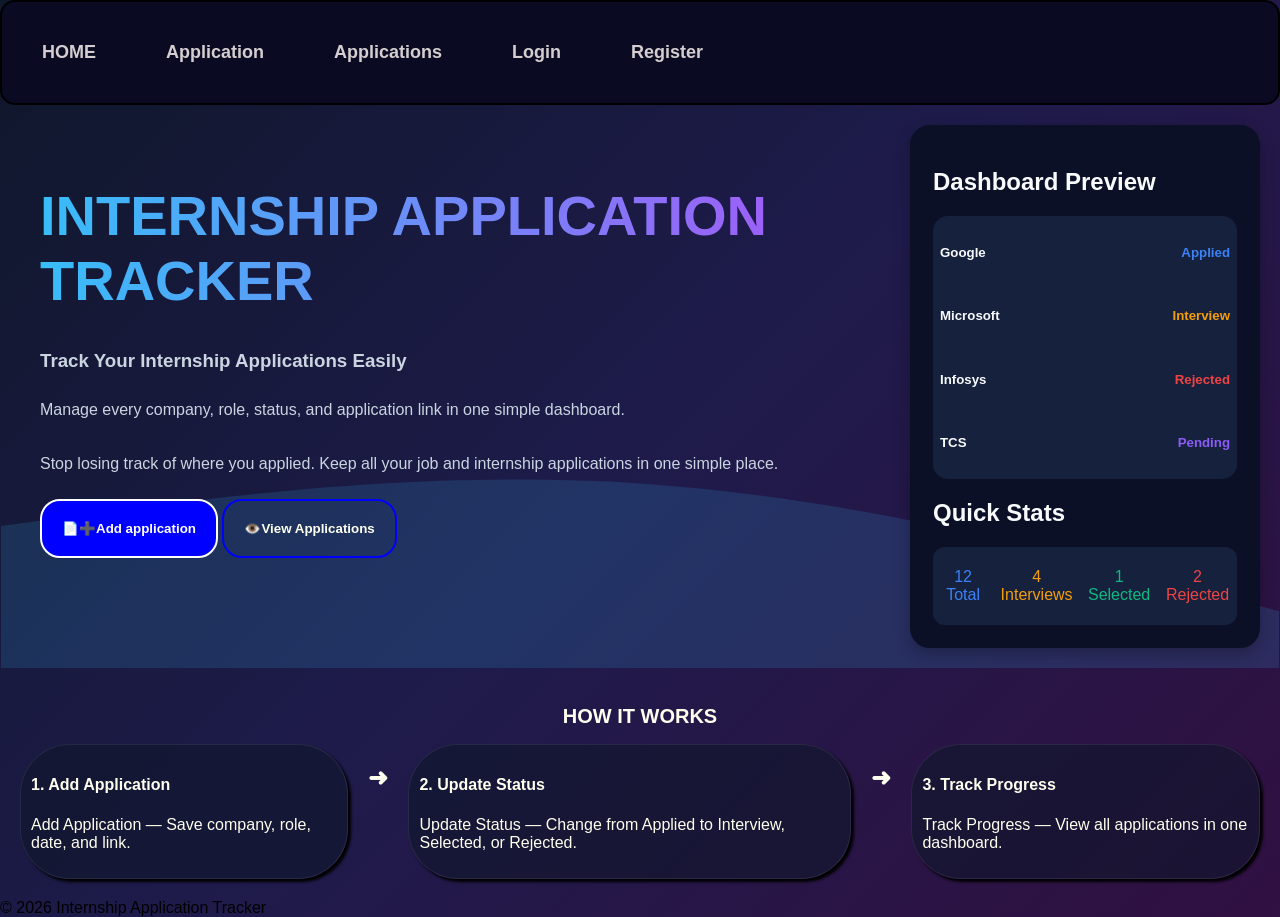
==== index.html @ a801eb3f "feat: add responsive design and new navigation links for login and registration" ====
<!DOCTYPE html>
<html lang="en">
<head>
    <meta charset="UTF-8">
    <meta name="viewport" content="width=device-width, initial-scale=1.0">
    <title>HOME PAGE</title>
    <link rel="stylesheet" href="CSS/style.css">
</head>
<body>
    <nav id="navbar">
        <ul>
            <li><a href="index.html">HOME</a></li>
            <li><a href="application.html">Application</a></li>
            <li><a href="applications.html">Applications</a></li>
            <li><a href="Login.html">Login</a></li>
            <li><a href="register.html">Register</a></li>
            
        </ul>
    </nav>
    <div id="main">
        <div id="mainText">
            <h1>INTERNSHIP APPLICATION TRACKER</h1>
            <h3>Track Your Internship Applications Easily</h3>
            <p>Manage every company, role, status, and application link in one simple dashboard.</p>
            <p>Stop losing track of where you applied. Keep all your job and internship applications in one simple place.</p>
            <a href="application.html"><button id="buttonone">📄➕Add application</button></a>
            <a href="applications.html"><button id="buttonTwo">👁️View Applications</button></a>
           

        </div>
        <div id="dashboardPreview">
            <h2>Dashboard Preview</h2>
            <div class="applicationrows">
                <div class="applicationrow"><h5>Google</h5><h5 style="color: #3B82F6;"> Applied</h5></div>
                <div class="applicationrow"><h5>Microsoft</h5><h5 style="color: #F59E0B;">Interview</h5></div>
                <div class="applicationrow"><h5>Infosys</h5><h5 style="color: #EF4444;">Rejected</h5></div>
                <div class="applicationrow"><h5>TCS</h5><h5 style="color: #8B5CF6;">Pending</h5></div>
            </div>
            <h2> Quick Stats</h2>
            <div id="statsRows">
                <p class="statBox" style="color: #3B82F6;">12 Total</p>
                <p class="statBox" style="color: #F59E0B;">4 Interviews</p>
                <p class="statBox" style="color: #10B981;">1 Selected</p>
                <p class="statBox" style="color: #EF4444;">2 Rejected</p>
            
            </div>
        </div>
    </div>
    <section id="workflow">
        <h2 id="cardhead">HOW IT WORKS</h2>
        <div class="steps">
            <div class="step">
                <h4>1. Add Application</h4>
                <p>Add Application — Save company, role, date, and link.</p>
                
            
            </div>
            <h1>➜</h1>
            <div class="step">
                <h4>2. Update Status</h4>
                <p>Update Status — Change from Applied to Interview, Selected, or Rejected.</p>
            
            </div>
            <h1>➜</h1>

            <div class="step">
                <h4>3. Track Progress</h4>
                <p>Track Progress — View all applications in one dashboard.</p>
            </div>
        
        </div>
        
    </section>

    <footer><div>© 2026 Internship Application Tracker</div></footer>
</body>
</html>
---- CSS/style.css ----
#application{
    font-family:Segoe UI, Arial, sans-serif;
    margin: 0px;
    padding: 0px;
    background-color:  lightgray;
    display: flex;
    justify-content: center;
    align-items: center;
    min-height: 100vh;
    background-image: url("../image/applicationFormImg.png") ;
    background-size: cover;
    background-position: center;
    background-repeat: no-repeat;
}
.container{
    padding: 30px;
    background-color: #ffffff;
    border-radius: 25px;
    box-shadow: 4px 4px 20px rgba(0, 0, 0, 0.15);
    box-sizing: border-box;}
.container h3{
    padding: 8px;
    font-weight: bold;
    color: rgb(4, 4, 82);
}
.container p{
    color: rgb(5, 5, 90);
    font-weight: bold;
}

#applicationForm{
    display: flex;
    flex-direction: column;
    gap:10px;
    text-align: center;
    align-content: center;
    max-width: 400px;
    padding: 30px;
    border: 4px solid lightgray;
    border-radius: 30px;
    width: 100%;
    box-sizing: border-box;
}
#applicationForm input{
    padding: 5px;
    margin: 5px;
    border: 3px solid rgba(67, 77, 88, 0.886);
    border-radius: 5px;
}
#applicationForm select{
    padding: 5px;
    margin: 5px;
    border: 3px solid rgba(67, 77, 88, 0.886);
    border-radius: 5px;
}
#applicationForm textarea{
    padding: 5px;
    margin: 5px;
    border: 3px solid rgba(67, 77, 88, 0.886);
    border-radius: 5px;
}
#submit{
    padding: 10px;
    margin: 10px;
    background-color: blue;
    color: #ffffff;
    cursor: pointer;
    border-radius: 30px;
    box-shadow: 0 6px 15px rgba(0,0,0,0.2);
    transition: all 0.3s ease;
}
#submit:hover{
    transform: translateY(-3px);
    box-shadow: 0 10px 20px rgba(0,0,0,0.3);
    background-color: #E7DDD1;
    color: black;
}



body{
    /* background-image: url("../image/HomepagBG.png");
    background-size: cover;
    background-position: center;
    background-repeat: no-repeat; */

    background: linear-gradient(135deg, #0f172a 0%,#1e1b4b 50%,#311042 100%);
    font-family:Segoe UI, Arial, sans-serif;
    margin: 0px;
    padding: 0px;
    
    
}
#navbar{
    border: 2px solid black;
    padding: 20px;
    margin: 0px;
    border-radius: 15px;
    display: flex;
    flex-direction: row;
    justify-content: space-between;
    text-align: center;
    background-color: rgb(10, 11, 35);
    
}
#navbar ul{
    display: flex;
    flex-direction: row;
    gap: 30px;
    justify-content:flex-end;
    list-style: none;
    padding: 0;
    margin: 0;
}
#navbar li{
    padding: 20px;
    font-size: large;
    font-weight: bold;
    
    
    padding-left: 20px;
   
}
#navbar li a{
    color: rgba(230, 221, 221, 0.925);
    text-decoration: none;
}

#main{
    display: flex;
    flex-direction: row;
    gap: 30px;
    padding: 20px;
    background-image: url("data:image/svg+xml,%3Csvg xmlns='http://www.w3.org/2000/svg' viewBox='0 0 1440 320'%3E%3Cpath fill='%2338bdf8' fill-opacity='0.15' d='M0,160L120,144C240,128,480,96,720,112C960,128,1200,192,1320,224L1440,256L1440,320L1320,320C1200,320,960,320,720,320C480,320,240,320,120,320L0,320Z'%3E%3C/path%3E%3C/svg%3E");
    background-size: contain;
    background-repeat: no-repeat;
    background-position: bottom;
   
}
#mainText{
   padding: 20px;
   color: #cbd5e1;
   font-size: 1rem;
   font-weight:500;
   
}

#mainText h1{
    font-weight: 700;
    font-size: 3.5rem;
    background:linear-gradient(to right,#38bdf8,#a855f7);
     -webkit-background-clip: text;
     background-clip: text;
     -webkit-text-fill-color: transparent;
}
#mainText p{
    padding-top: 10px;
    padding-bottom: 10px;
}

#buttonone{
    padding: 20px;
    margin: 0px;
    background-color: blue;
    color: white;
    border: 2px solid;
    border-radius: 20px;
    font-weight: bold;
    transition: all 0.3s ease;
    
}
#buttonone:hover{
    transform: translateY(-3px);
    background-color: darkblue;
    box-shadow: 5px 5px 5px black;
    border-color: purple;
}
#buttonTwo{
    padding: 20px;
    margin: 0px;
    color: #ffffef;
    background-color: transparent;
    border: 2px solid blue;
    border-radius: 20px;
    font-weight: bold;
    transition: all 0.3s ease;
}
#buttonTwo:hover{
    transform: translateY(-3px);
    background-color: blue;
    color: white;
}

#dashboardPreview{
    border: 3px solid rgb(149, 116, 181);
    border-color: #0B1026;
    border-radius: 20px;
    display: flex;
    flex-direction: column;
    background-color: #0B1026;
    color: #F8FAFC;
   
    /* background-image: url("../image/dashboardBG.png"); */
     /* background-size: cover;
    background-position: center;
    background-repeat: no-repeat; */

    min-width: 350px;
    min-height: 350px;
    padding: 20px;
    box-shadow:  0 6px 15px rgba(0, 0, 0, 0.25);
    transition: transform 0.3s ease, box-shadow 0.3s ease
}
#dashboardPreview:hover {
    transform: translateY(-8px);
    box-shadow: 0px 20px 40px rgba(0, 70, 255, 0.15); /* Soft blue tech glow shadow */
}
.applicationrows{
    display: flex;
    flex-direction: column;
    column-gap: 20px;
    background-color: #16213E;
   
    padding: 5px;
    
    border-radius: 15px;
}
.applicationrow{
    display:flex;
    justify-content:space-between;
    background-color:  rgba(11, 11, 86, 0);
    padding: 2px;
    border-radius: 15px;

}
#statsRows{
    display: flex;
    flex-direction: row;
    background-color: #16213E;
    border-radius: 12px;
}
.statBox{
    padding: 5px;
    text-align: center;
}
#workflow{
    padding: 20px;
    margin: 0px;
    display: flex;
    flex-direction: column;
    align-items: center;
}
#workflow h2{
    font-size: 1.25rem;
    font-weight: 600;
    color: #ffffef;
    
}
.steps{
    display: flex;
    flex-direction: row;
    gap: 20px;  
    color: #ffffef;  
    
}
.step{
    padding: 10px;
    border: 1px solid rgba(255,255,255,0.08);
    border-radius: 50px;
    background-color: rgba(15,23,42,0.6);
    box-shadow: 3px 3px 3px black;
    transition: all 0.4s ease-in-out 0s 
}

.step:hover{
    transform: translateY(-10px);
    
    border-color: purple;
}
.error{
     color: red;
    
   
    font-weight: bold;
}
#Applications{
   box-sizing: border-box;
    width: 100%;
    background: linear-gradient(135deg, #0f172a 0%, #1e1b4b 50%, #311042 100%);
    background-attachment: fixed;
    background-size: cover;
    padding: 15px;
    min-height: 100vh;
   
}
#applicationhead{
    font-size: 52px;
    width: fit-content;
     background:linear-gradient(to right,#38bdf8,#a855f7);
     -webkit-background-clip: text;
     background-clip: text;
     -webkit-text-fill-color: transparent;
}
#applicationP{
    color: white;
}

#ApplicationsList{
    color: white;
    display: flex;
    padding: 20px;
    flex-direction: row;
    
    flex-wrap: wrap;
    gap: 1.5rem; /*24px*/
    
}
.ApplicationsLists{
    border:1px solid #cbd5e1;
    min-width: 320px;
    background-color: rgba(0, 0, 0, 0.5);
   
    padding: 15px;
    border-radius: 10px;
     box-shadow: 0px 20px 40px rgba(0, 70, 255, 0.15);
     transition: all 0.4s ease-in-out 0s

}
.ApplicationsLists:hover{
    transform: translateY(-5px);
    box-shadow: 0px 20px 40px rgba(0, 70, 255, 0.15);
    border-color: purple;
}
.ApplicationsLists h3{
    font-size: 1.3rem;
    font-weight: bold;
    color: #ffffff;

}

.ApplicationsLists p{
    font-size: 0.95rem;
    color: #cbd5e1;
}
.Deletebutton{
    padding: 5px;

    background-color: #ef4444;
    color: white;
    margin-right: 10px;
    border-radius: 10px;
    cursor: pointer;
    transition: all 0.4s ease-in-out 0s
}
.Deletebutton:hover{
    transform: translateY(-3px);
    background-color: #dc2626;
}
.editButton{
    padding: 5px;
    background-color: #3b82f6;
    border-radius: 10px;
    cursor: pointer;
    transition: all 0.4s ease 0s
    
}
.editButton:hover{
    transform: translateY(-3px);
    background-color: #2563eb;

    color: #cbd5e1;
}
/* =========================
   GLOBAL RESPONSIVE FIXES
========================= */

* {
  box-sizing: border-box;
}

html,
body {
  max-width: 100%;
  overflow-x: hidden;
}

img {
  max-width: 100%;
}

/* =========================
   TABLET RESPONSIVENESS
========================= */

@media (max-width: 900px) {
  #navbar {
    flex-direction: column;
    align-items: center;
    gap: 12px;
    padding: 15px;
  }

  #navbar ul {
    justify-content: center;
    flex-wrap: wrap;
    gap: 12px;
  }

  #navbar li {
    padding: 10px;
    font-size: 1rem;
  }

  #main {
    flex-direction: column;
    align-items: center;
    text-align: center;
    padding: 25px 18px;
  }

  #mainText {
    padding: 10px;
  }

  #mainText h1 {
    font-size: 2.8rem;
  }

  #dashboardPreview {
    width: 90%;
    max-width: 520px;
    min-width: unset;
  }

  .steps {
    flex-wrap: wrap;
    justify-content: center;
  }

  .step {
    max-width: 300px;
  }

  #ApplicationsList {
    justify-content: center;
  }

  .ApplicationsLists {
    min-width: unset;
    width: 45%;
  }

  .container,
  .Regcontainer,
  .Logincontainer {
    width: 90%;
    max-width: 600px;
  }
}

/* =========================
   MOBILE RESPONSIVENESS
========================= */

@media (max-width: 600px) {
  body {
    overflow-x: hidden;
  }

  #navbar {
    border-radius: 0;
    border-left: none;
    border-right: none;
    padding: 12px;
  }

  #navbar ul {
    flex-direction: column;
    align-items: center;
    gap: 6px;
  }

  #navbar li {
    padding: 7px;
    font-size: 0.95rem;
  }

  #main {
    flex-direction: column;
    padding: 18px 14px;
    gap: 20px;
    text-align: center;
  }

  #mainText {
    padding: 5px;
  }

  #mainText h1 {
    font-size: 2.1rem;
    line-height: 1.2;
  }

  #mainText p {
    font-size: 0.95rem;
    line-height: 1.6;
  }

  #buttonone,
  #buttonTwo {
    width: 100%;
    padding: 14px;
    margin-bottom: 10px;
  }

  #dashboardPreview {
    width: 100%;
    min-width: unset;
    min-height: auto;
    padding: 15px;
  }

  .applicationrows {
    gap: 10px;
  }

  .applicationrow {
    flex-direction: column;
    align-items: flex-start;
    gap: 4px;
    padding: 8px;
  }

  #statsRows {
    flex-direction: column;
    gap: 8px;
    padding: 10px;
  }

  .statBox {
    border-bottom: 1px solid rgba(255,255,255,0.1);
  }

  .statBox:last-child {
    border-bottom: none;
  }

  #workflow {
    padding: 18px 14px;
  }

  #workflow h2 {
    text-align: center;
    font-size: 1.15rem;
  }

  .steps {
    flex-direction: column;
    width: 100%;
  }

  .step {
    width: 100%;
    border-radius: 18px;
    text-align: center;
  }

  /* Application Form Page */

  #application {
    padding: 15px;
    align-items: flex-start;
  }

  .container {
    width: 100%;
    padding: 18px;
    margin-top: 20px;
  }

  .container h3,
  .container p {
    text-align: center;
  }

  #applicationForm {
    max-width: 100%;
    width: 100%;
    padding: 18px;
    border-width: 2px;
  }

  #applicationForm input,
  #applicationForm select,
  #applicationForm textarea {
    width: 100%;
    margin: 0;
    padding: 10px;
  }

  #submit {
    width: 100%;
    margin: 12px 0 0;
    padding: 13px;
  }

  /* Applications List Page */

  #Applications {
    padding: 14px;
  }

  #applicationhead {
    font-size: 2.2rem;
    line-height: 1.2;
  }

  #applicationP {
    font-size: 0.95rem;
    line-height: 1.6;
  }

  #ApplicationsList {
    padding: 10px 0;
    flex-direction: column;
    gap: 16px;
  }

  .ApplicationsLists {
    width: 100%;
    min-width: unset;
    padding: 14px;
  }

  .ApplicationsLists h3 {
    font-size: 1.15rem;
  }

  .ApplicationsLists p {
    font-size: 0.9rem;
    word-break: break-word;
  }

  .Deletebutton,
  .editButton {
    padding: 8px 12px;
    margin-top: 8px;
  }

  /* Auth Pages: Register / Login */

  #Registration,
  #Login {
    padding: 15px;
    align-items: flex-start;
  }

  .Regcontainer,
  .Logincontainer {
    width: 100%;
    margin-top: 20px;
    padding: 22px;
  }

  .Regcontainer h1,
  .Logincontainer h1 {
    font-size: 2rem;
    line-height: 1.2;
  }

  .Regcontainer p,
  .Logincontainer p {
    font-size: 0.95rem;
    line-height: 1.5;
  }

  #RegistrationForm,
  #LoginForm {
    max-width: 100%;
    width: 100%;
    padding: 20px;
    border-width: 1px;
  }

  #RegistrationForm input,
  #LoginForm input {
    width: 100%;
    padding: 12px;
    font-size: 0.95rem;
  }

  #createaccount,
  #loginaccount {
    width: 100%;
    padding: 14px;
  }
}

/* =========================
   SMALL PHONE FIXES
========================= */

@media (max-width: 380px) {
  #mainText h1 {
    font-size: 1.8rem;
  }

  #applicationhead {
    font-size: 1.8rem;
  }

  .container,
  .Regcontainer,
  .Logincontainer {
    padding: 15px;
  }

  #applicationForm,
  #RegistrationForm,
  #LoginForm {
    padding: 15px;
  }

  #dashboardPreview {
    padding: 12px;
  }

  #navbar li {
    font-size: 0.9rem;
  }
}
@media (max-width: 600px) {
  body {
    background: linear-gradient(135deg, #0f172a, #1e1b4b, #311042);
  }

  #main {
    width: 100%;
    padding: 20px 16px;
    box-sizing: border-box;
  }

  #mainText {
    width: 100%;
    text-align: center;
  }

  #mainText h1 {
    font-size: 2rem;
    line-height: 1.15;
  }

  #dashboardPreview {
    width: 100%;
    max-width: 100%;
    border-radius: 22px;
    box-sizing: border-box;
  }

  .applicationrows,
  #statsRows {
    width: 100%;
    box-sizing: border-box;
  }

  #workflow {
    width: 100%;
    padding: 35px 16px;
    box-sizing: border-box;
  }

  .steps {
    width: 100%;
    flex-direction: column;
    align-items: center;
    gap: 28px;
  }

  .step {
    width: 100%;
    max-width: 360px;
    border-radius: 22px;
    padding: 24px 18px;
    box-sizing: border-box;
  }

  .steps::before,
  .steps::after {
    display: none;
  }
}
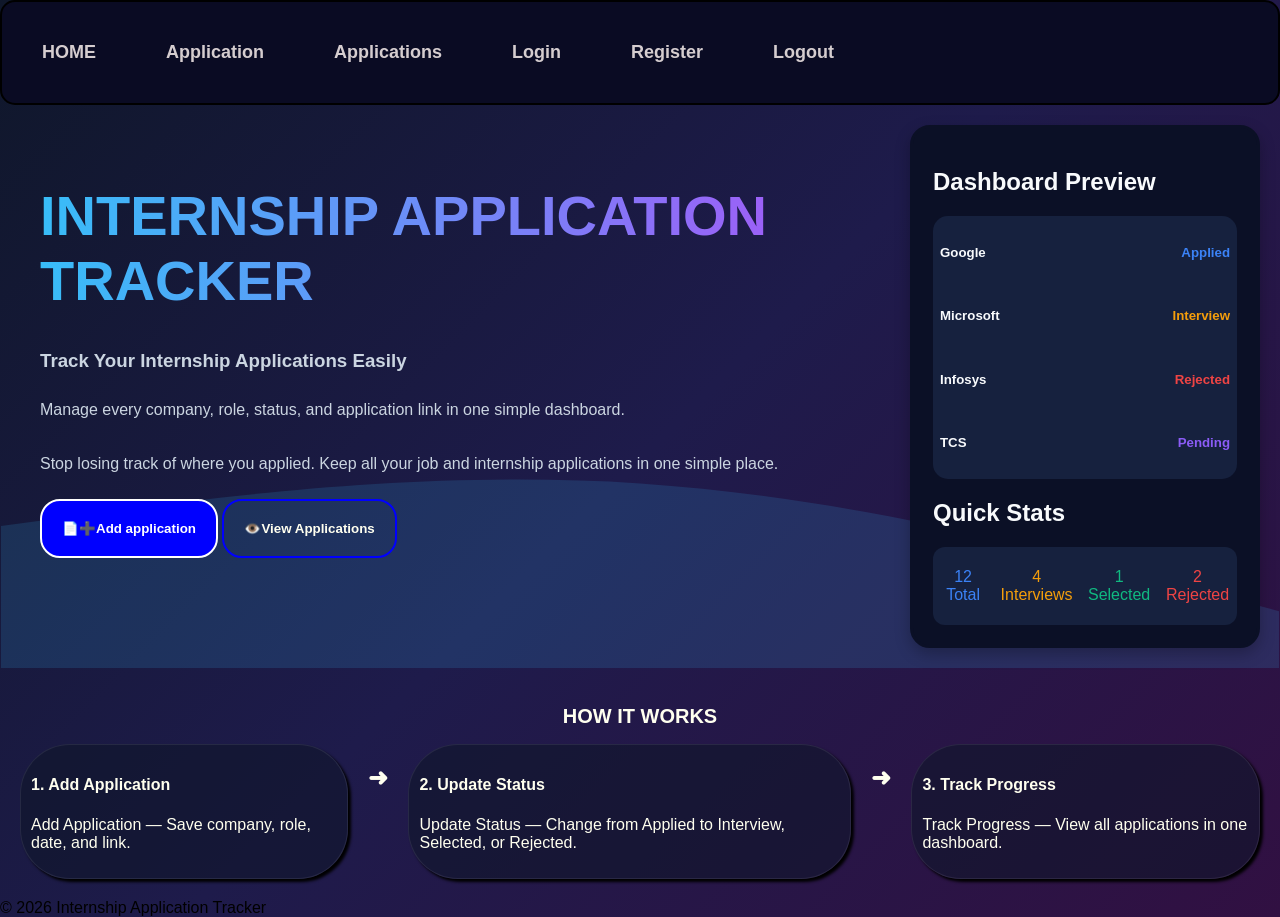
==== commit 7be87711: "feat: add logout route and update navigation links in the application" ====
--- a/index.html
+++ b/index.html
@@ -10,10 +10,11 @@
     <nav id="navbar">
         <ul>
             <li><a href="index.html">HOME</a></li>
-            <li><a href="application.html">Application</a></li>
-            <li><a href="applications.html">Applications</a></li>
-            <li><a href="Login.html">Login</a></li>
-            <li><a href="register.html">Register</a></li>
+            <li><a href="application.html" id="applicationlink">Application</a></li>
+            <li><a href="applications.html"  id="applicationslink">Applications</a></li>
+            <li><a href="Login.html"  id="Loginlink">Login</a></li>
+            <li><a href="register.html"  id="registerlink">Register</a></li>
+            <li><a href="#"  id="Logout">Logout</a></li>
             
         </ul>
     </nav>
@@ -74,4 +75,5 @@
 
     <footer><div>© 2026 Internship Application Tracker</div></footer>
 </body>
+<script src="JS/navbar.script.js"></script>
 </html>
